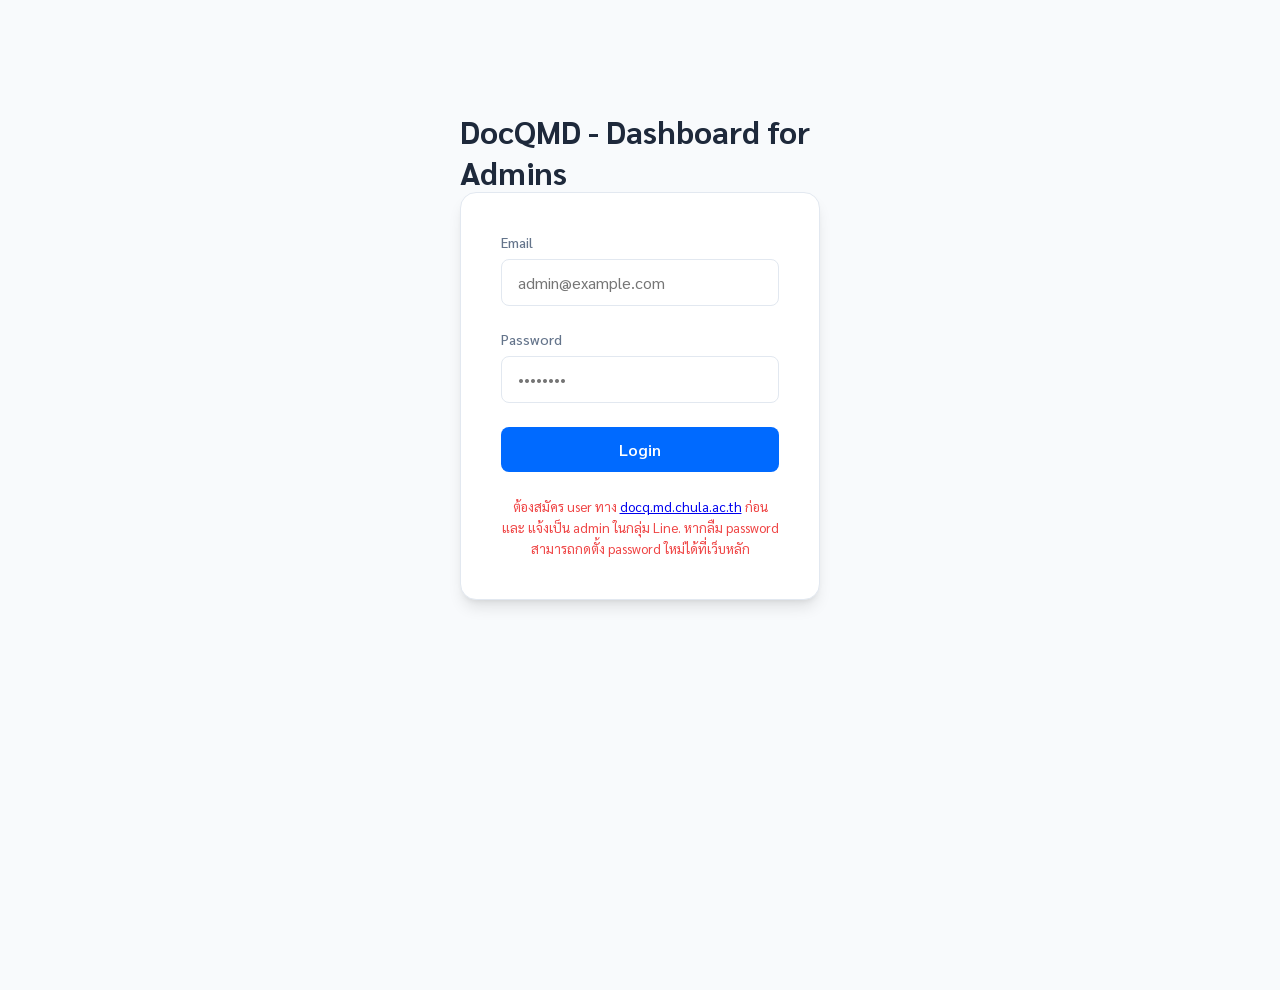
==== aa/docq/index.html @ ade1c8eb "made by gravity" ====
<!DOCTYPE html>
<html lang="th">
<head>
    <meta charset="UTF-8">
    <meta name="viewport" content="width=device-width, initial-scale=1.0">
    <title>DocQMD - Dashboard for Admins</title>
    <!-- Modern Thai Font: Sarabun -->
    <link rel="preconnect" href="https://fonts.googleapis.com">
    <link rel="preconnect" href="https://fonts.gstatic.com" crossorigin>
    <link href="https://fonts.googleapis.com/css2?family=Sarabun:wght@300;400;500;600;700&display=swap" rel="stylesheet">
    <link rel="stylesheet" href="style.css">
</head>
<body>
    <div class="login-container" id="login-container">
        <header>
            <h1>DocQMD - Dashboard for Admins</h1>
        </header>
        
        <main class="login-card">
            <form id="login-form">
                <div class="input-group">
                    <label for="email">Email</label>
                    <input type="email" id="email" name="email" placeholder="admin@example.com" required>
                </div>
                
                <div class="input-group">
                    <label for="password">Password</label>
                    <input type="password" id="password" name="password" placeholder="••••••••" required>
                </div>
                
                <button type="submit" id="login-btn">
                    <span>Login</span>
                    <div class="loader" id="loader"></div>
                </button>
            </form>
            
            <p class="notice">
                ต้องสมัคร user ทาง <a href="https://docq.md.chula.ac.th" target="_blank">docq.md.chula.ac.th</a> ก่อน และ แจ้งเป็น admin ในกลุ่ม Line. หากลืม password สามารถกดตั้ง password ใหม่ได้ที่เว็บหลัก
            </p>
        </main>
    </div>

    <div id="dashboard-container" class="dashboard-container" style="display: none;">
        <header class="dashboard-header">
            <div class="user-info-bar">
                <p id="user-email-display"></p>
                <button id="logout-btn" class="logout-btn">Logout</button>
            </div>
            <nav id="nav-menu" class="top-nav-menu">
                <!-- Navigation courses/rotations will be injected here -->
            </nav>
        </header>
        
        <main class="dashboard-content">
            <header class="content-header">
                <h2 id="current-view-title">Dashboard</h2>
                <div id="filter-section" class="filter-section"></div>
            </header>
            
            <div class="table-actions">
                <button id="export-btn" class="action-btn">Download Score</button>
            </div>
            
            <div id="copy-toast" class="copy-toast">Copied!</div>
            
            <div id="table-wrapper" class="table-wrapper">
                <table id="data-table">
                    <thead>
                        <!-- Headers injected here -->
                    </thead>
                    <tbody id="table-body">
                        <!-- Rows injected here -->
                    </tbody>
                </table>
            </div>
        </main>
    </div>

    <script src="dashboard.js"></script>
    <script src="app.js"></script>
</body>
</html>
---- aa/docq/style.css ----
:root {
    --primary-color: #006aff;
    --primary-hover: #0056d2;
    --bg-color: #f8fafc;
    --card-bg: #ffffff;
    --text-main: #1e293b;
    --text-muted: #64748b;
    --error-color: #ef4444;
    --border-color: #e2e8f0;
    --input-focus: #006aff;
    --shadow: 0 4px 6px -1px rgb(0 0 0 / 0.1), 0 2px 4px -2px rgb(0 0 0 / 0.1);
    --shadow-lg: 0 10px 15px -3px rgb(0 0 0 / 0.1), 0 4px 6px -4px rgb(0 0 0 / 0.1);
    --font-family: 'Sarabun', sans-serif;
}

* {
    margin: 0;
    padding: 0;
    box-sizing: border-box;
}

body {
    font-family: var(--font-family);
    background-color: var(--bg-color);
    color: var(--text-main);
    min-height: 100vh;
    padding: 0;
    /* Page handles padding now */
}

/* Login Page Styles */
.login-container {
    width: 100%;
    max-width: 400px;
    margin: 10vh auto;
    animation: fadeIn 0.8s ease-out;
    padding: 20px;
}

.login-card {
    background: var(--card-bg);
    padding: 2.5rem;
    border-radius: 16px;
    box-shadow: var(--shadow-lg);
    border: 1px solid var(--border-color);
}

.input-group {
    margin-bottom: 1.5rem;
}

.input-group label {
    display: block;
    font-size: 0.875rem;
    font-weight: 500;
    margin-bottom: 0.5rem;
    color: var(--text-muted);
}

.input-group input {
    width: 100%;
    padding: 0.75rem 1rem;
    border-radius: 8px;
    border: 1px solid var(--border-color);
    font-family: var(--font-family);
    font-size: 1rem;
    outline: none;
}

button {
    width: 100%;
    padding: 0.75rem;
    background-color: var(--primary-color);
    color: white;
    border: none;
    border-radius: 8px;
    font-size: 1rem;
    font-weight: 600;
    font-family: var(--font-family);
    cursor: pointer;
}

.notice {
    margin-top: 1.5rem;
    font-size: 0.825rem;
    color: var(--error-color);
    line-height: 1.6;
    text-align: center;
}

/* Dashboard Layout */
.dashboard-container {
    display: block;
    /* Linear stack for browser scroll */
    width: 100%;
    min-height: 100vh;
    background: #fff;
}

/* Header & Top Navigation */
.dashboard-header {
    background: var(--bg-color);
    border-bottom: 2px solid var(--border-color);
    padding: 1.5rem;
}

.user-info-bar {
    display: flex;
    justify-content: space-between;
    align-items: center;
    margin-bottom: 1.5rem;
}

#user-email-display {
    font-size: 0.9rem;
    font-weight: 700;
    color: var(--text-main);
}

.logout-btn {
    padding: 0.3rem 0.65rem;
    font-size: 0.75rem;
    background: transparent;
    color: var(--text-muted);
    border: 1px solid var(--border-color);
    width: auto;
}

.top-nav-menu {
    display: flex;
    flex-direction: column;
    gap: 1rem;
}

.nav-course {
    border-bottom: 1px solid rgba(0, 0, 0, 0.05);
    padding-bottom: 0.75rem;
}

.nav-course:last-child {
    border-bottom: none;
}

.course-title {
    font-size: 0.85rem;
    font-weight: 800;
    color: var(--text-main);
    margin-bottom: 0.5rem;
    text-transform: uppercase;
}

.rotation-list {
    display: flex;
    flex-wrap: wrap;
    gap: 0.5rem;
}

.rotation-item {
    padding: 0.35rem 0.85rem;
    font-size: 0.8rem;
    background: #fff;
    border: 1px solid var(--border-color);
    border-radius: 4px;
    cursor: pointer;
    transition: background 0.2s;
}

.rotation-item.active {
    background: var(--primary-color);
    color: #fff;
    border-color: var(--primary-color);
    font-weight: 600;
}

/* Dashboard Content Area */
.dashboard-content {
    padding: 2rem 1.5rem;
}

.content-header h2 {
    font-size: 1.35rem;
    font-weight: 800;
    margin-bottom: 1.5rem;
}

/* Compact Filters Styling */
.filter-section {
    display: flex;
    flex-direction: column;
    gap: 1.5rem;
    margin-bottom: 2rem;
}

.filter-group {
    display: flex;
    flex-direction: column;
}

.filter-label-row {
    display: flex;
    justify-content: space-between;
    align-items: flex-end;
    margin-bottom: 0.5rem;
}

.filter-label {
    font-size: 0.8rem;
    font-weight: 800;
    color: var(--text-muted);
}

.toggle-all {
    font-size: 0.7rem;
    color: var(--primary-color);
    cursor: pointer;
    background: none;
    border: none;
    padding: 0;
    width: auto;
}

.filter-buttons {
    display: flex;
    flex-wrap: wrap;
    gap: 0.35rem;
}

.filter-btn {
    padding: 0.2rem 0.6rem;
    font-size: 0.75rem;
    border-radius: 4px;
    border: 1px solid transparent;
    background: #8b8b8b;
    /* Logic unselected */
    color: black;
    cursor: pointer;
    width: auto;
    font-weight: 500;
}

.filter-btn.active {
    background: #a1d3ff;
    /* Logic selected */
    color: black;
}

/* Table Management and Actions */
.table-actions {
    margin-bottom: 1rem;
}

.action-btn {
    padding: 0.55rem 1.1rem;
    font-size: 0.85rem;
    font-weight: 700;
    background: #fff;
    border: 2px solid var(--text-main);
    border-radius: 6px;
    cursor: pointer;
    width: auto;
    color: var(--text-main);
}

/* Data Table Styling - Specific 4em Constraint */
.table-wrapper {
    overflow-x: visible;
    padding-bottom: 2rem;
}

table {
    width: 100%;
    border-collapse: collapse;
    font-size: 0.725rem;
    table-layout: fixed;
    /* Crucial for respecting width constraints */
}

thead {
    position: sticky;
    top: 0;
    z-index: 10;
    background: #fff;
    box-shadow: 0 2px 0 var(--border-color);
}

th {
    position: relative; /* Anchor for resizer */
    text-align: left;
    padding: 0.65rem 0.4rem;
    border-bottom: 2px solid var(--border-color);
    color: var(--text-muted);
    font-weight: 800;
    cursor: pointer;
    overflow: hidden;
    text-overflow: ellipsis;
    white-space: nowrap;
}

/* Resize Handle */
.resizer {
    position: absolute;
    right: 0;
    top: 0;
    height: 100%;
    width: 6px;
    background: transparent;
    cursor: col-resize;
    z-index: 11;
}

.resizer:hover {
    background: rgba(0, 106, 255, 0.2);
}

.resizer.resizing {
    background: var(--primary-color);
    width: 2px;
}

td {
    padding: 0.45rem 0.4rem;
    border-bottom: 1px solid var(--border-color);
    color: var(--text-main);
    overflow: hidden;
    text-overflow: ellipsis;
    white-space: nowrap;
}

tr:hover td {
    background: #f1f5f9;
}

tr.duplicate-row td {
    color: var(--text-muted);
    font-weight: 300;
}

/* Status Highlighting */
.status-approved {
    background-color: #22c55e !important; /* Bright green */
    color: white !important;
    font-weight: 700;
}

/* Evaluation Scale Colors */
.eval-green {
    background-color: #22c55e !important; /* Bright green */
    color: white !important;
    font-weight: 600;
}

.eval-red {
    background-color: #ef4444 !important; /* Brighter red */
    color: white !important;
    font-weight: 600;
}

.eval-grey {
    background-color: #94a3b8 !important; /* Grey for NA */
    color: white !important;
    font-weight: 500;
}

/* Copy Toast */
.copy-toast {
    position: fixed;
    bottom: 2rem;
    left: 50%;
    transform: translateX(-50%);
    background: rgba(30, 41, 59, 0.9);
    color: white;
    padding: 0.5rem 1.5rem;
    border-radius: 2rem;
    font-size: 0.875rem;
    z-index: 1000;
    display: none;
    animation: fadeIn 0.3s ease-out;
}

/* Stable Table Layout */
#data-table {
    table-layout: fixed;
    width: max-content; /* Allow growth but keep cells fixed */
    min-width: 100%;
}

th, td {
    cursor: copy; /* Hint for click-to-copy */
}

/* Animations */
@keyframes fadeIn {
    from {
        opacity: 0;
        transform: translateY(10px);
    }

    to {
        opacity: 1;
        transform: translateY(0);
    }
}

@keyframes rotation {
    0% {
        transform: rotate(0deg);
    }

    100% {
        transform: rotate(360deg);
    }
}

/* Scrollbar UI */
::-webkit-scrollbar {
    width: 8px;
    height: 8px;
}

::-webkit-scrollbar-track {
    background: #f1f5f9;
}

::-webkit-scrollbar-thumb {
    background: #cbd5e1;
    border-radius: 4px;
}

::-webkit-scrollbar-thumb:hover {
    background: #94a3b8;
}
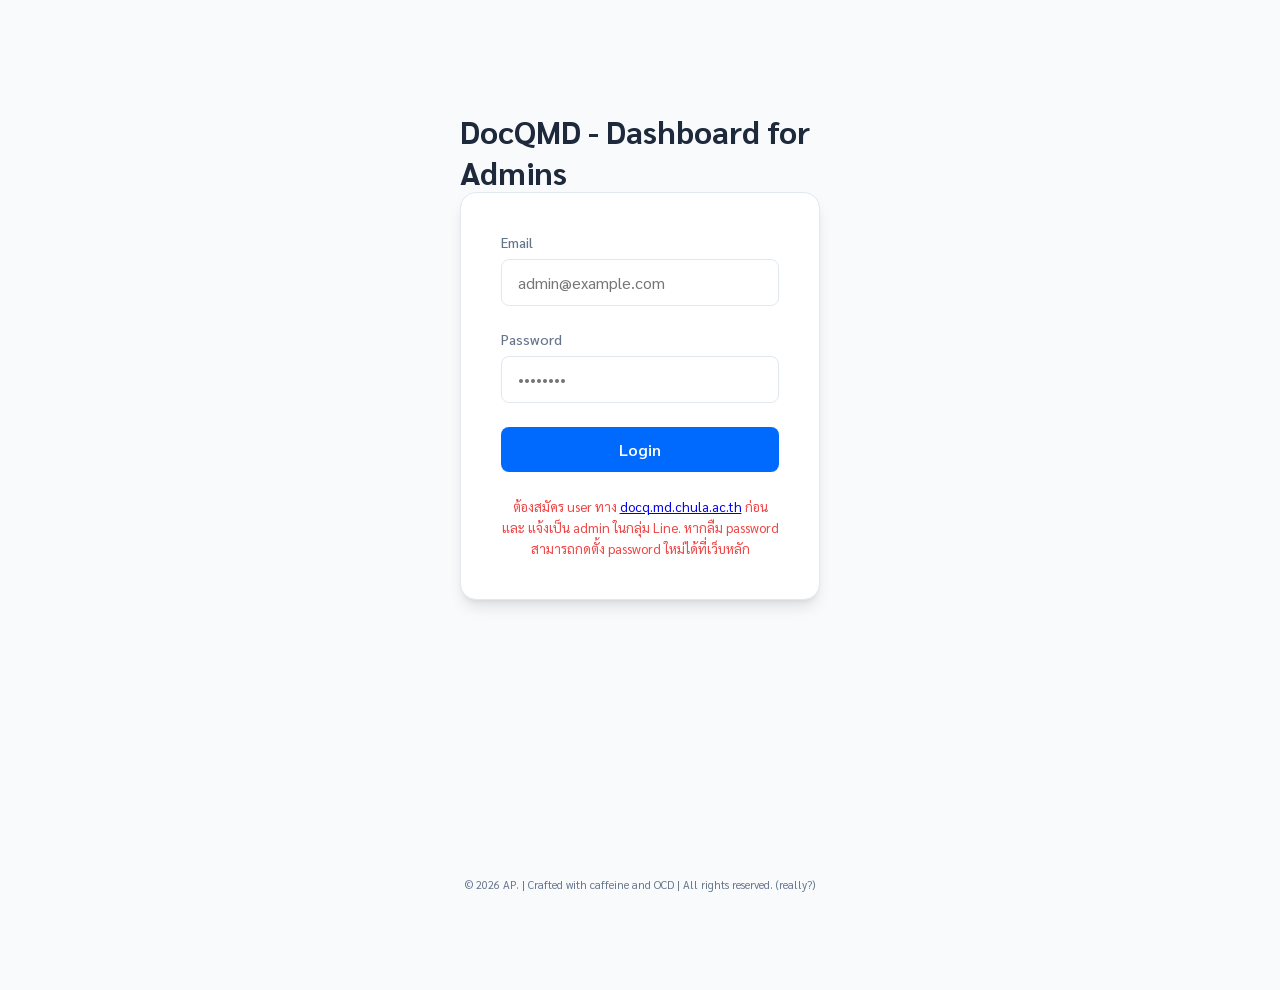
==== commit 78f2e25d: "decorum" ====
--- a/aa/docq/index.html
+++ b/aa/docq/index.html
@@ -1,5 +1,6 @@
 <!DOCTYPE html>
 <html lang="th">
+
 <head>
     <meta charset="UTF-8">
     <meta name="viewport" content="width=device-width, initial-scale=1.0">
@@ -7,41 +8,49 @@
     <!-- Modern Thai Font: Sarabun -->
     <link rel="preconnect" href="https://fonts.googleapis.com">
     <link rel="preconnect" href="https://fonts.gstatic.com" crossorigin>
-    <link href="https://fonts.googleapis.com/css2?family=Sarabun:wght@300;400;500;600;700&display=swap" rel="stylesheet">
+    <link href="https://fonts.googleapis.com/css2?family=Sarabun:wght@300;400;500;600;700&display=swap"
+        rel="stylesheet">
     <link rel="stylesheet" href="style.css">
+    <link rel="icon" type="image/png" href="assets/golddocq.png">
 </head>
+
 <body>
     <div class="login-container" id="login-container">
         <header>
             <h1>DocQMD - Dashboard for Admins</h1>
         </header>
-        
+
         <main class="login-card">
             <form id="login-form">
                 <div class="input-group">
                     <label for="email">Email</label>
                     <input type="email" id="email" name="email" placeholder="admin@example.com" required>
                 </div>
-                
+
                 <div class="input-group">
                     <label for="password">Password</label>
                     <input type="password" id="password" name="password" placeholder="••••••••" required>
                 </div>
-                
+
                 <button type="submit" id="login-btn">
                     <span>Login</span>
                     <div class="loader" id="loader"></div>
                 </button>
             </form>
-            
+
             <p class="notice">
-                ต้องสมัคร user ทาง <a href="https://docq.md.chula.ac.th" target="_blank">docq.md.chula.ac.th</a> ก่อน และ แจ้งเป็น admin ในกลุ่ม Line. หากลืม password สามารถกดตั้ง password ใหม่ได้ที่เว็บหลัก
+                ต้องสมัคร user ทาง <a href="https://docq.md.chula.ac.th" target="_blank">docq.md.chula.ac.th</a> ก่อน
+                และ แจ้งเป็น admin ในกลุ่ม Line. หากลืม password สามารถกดตั้ง password ใหม่ได้ที่เว็บหลัก
             </p>
         </main>
     </div>
 
     <div id="dashboard-container" class="dashboard-container" style="display: none;">
         <header class="dashboard-header">
+            <div class="header-brand">
+                <img src="assets/golddocq.png" alt="DocQMD" class="header-icon">
+                <h1 id="current-view-title">DocQ MD Dashboard</h1>
+            </div>
             <div class="user-info-bar">
                 <p id="user-email-display"></p>
                 <button id="logout-btn" class="logout-btn">Logout</button>
@@ -50,19 +59,19 @@
                 <!-- Navigation courses/rotations will be injected here -->
             </nav>
         </header>
-        
+
         <main class="dashboard-content">
             <header class="content-header">
                 <h2 id="current-view-title">Dashboard</h2>
                 <div id="filter-section" class="filter-section"></div>
             </header>
-            
+
             <div class="table-actions">
                 <button id="export-btn" class="action-btn">Download Score</button>
             </div>
-            
+
             <div id="copy-toast" class="copy-toast">Copied!</div>
-            
+
             <div id="table-wrapper" class="table-wrapper">
                 <table id="data-table">
                     <thead>
@@ -78,5 +87,10 @@
 
     <script src="dashboard.js"></script>
     <script src="app.js"></script>
+    
+    <footer class="app-footer">
+        © 2026 AP. | Crafted with caffeine and OCD | All rights reserved. (really?)
+    </footer>
 </body>
-</html>
+
+</html>
--- a/aa/docq/style.css
+++ b/aa/docq/style.css
@@ -98,6 +98,20 @@
 }
 
 /* Header & Top Navigation */
+
+.header-brand {
+    display: flex;
+    align-items: center;
+    gap: 12px;
+}
+
+.header-icon {
+    height: 32px;
+    /* Adjust size as needed */
+    width: auto;
+    object-fit: contain;
+}
+
 .dashboard-header {
     background: var(--bg-color);
     border-bottom: 2px solid var(--border-color);
@@ -284,7 +298,8 @@
 }
 
 th {
-    position: relative; /* Anchor for resizer */
+    position: relative;
+    /* Anchor for resizer */
     text-align: left;
     padding: 0.65rem 0.4rem;
     border-bottom: 2px solid var(--border-color);
@@ -337,26 +352,37 @@
 
 /* Status Highlighting */
 .status-approved {
-    background-color: #22c55e !important; /* Bright green */
+    background-color: #22c55e !important;
+    /* Bright green */
     color: white !important;
     font-weight: 700;
 }
 
+.status-delayed {
+    background-color: #facc15 !important;
+    /* Bright yellow */
+    color: black !important;
+    font-weight: 700;
+}
+
 /* Evaluation Scale Colors */
 .eval-green {
-    background-color: #22c55e !important; /* Bright green */
+    background-color: #22c55e !important;
+    /* Bright green */
     color: white !important;
     font-weight: 600;
 }
 
 .eval-red {
-    background-color: #ef4444 !important; /* Brighter red */
+    background-color: #ef4444 !important;
+    /* Brighter red */
     color: white !important;
     font-weight: 600;
 }
 
 .eval-grey {
-    background-color: #94a3b8 !important; /* Grey for NA */
+    background-color: #94a3b8 !important;
+    /* Grey for NA */
     color: white !important;
     font-weight: 500;
 }
@@ -380,12 +406,55 @@
 /* Stable Table Layout */
 #data-table {
     table-layout: fixed;
-    width: max-content; /* Allow growth but keep cells fixed */
+    /*width: max-content; */
     min-width: 100%;
-}
-
-th, td {
-    cursor: copy; /* Hint for click-to-copy */
+    border-collapse: collapse;
+}
+
+#data-table th,
+#data-table td {
+    width: 6em;
+    min-width: 2em;
+    overflow: hidden;
+    text-overflow: ellipsis;
+    white-space: nowrap;
+    position: relative;
+    border: 1px solid var(--border-color);
+}
+
+#data-table th {
+    background-color: var(--primary-color);
+    color: white;
+    font-weight: 600;
+    text-align: left;
+    padding: 0.5rem;
+}
+
+#data-table td {
+    padding: 0.45rem 0.4rem;
+}
+
+/* Better Resizer Handle */
+.resizer {
+    position: absolute;
+    top: 0;
+    right: 0;
+    width: 5px;
+    cursor: col-resize;
+    user-select: none;
+    height: 100%;
+}
+
+.resizer:hover,
+.resizer.resizing {
+    border-right: 3px solid var(--primary-hover);
+    background-color: rgba(255, 255, 255, 0.2);
+}
+
+th,
+td {
+    cursor: copy;
+    /* Hint for click-to-copy */
 }
 
 /* Animations */
@@ -411,6 +480,21 @@
     }
 }
 
+/* Footer Styles */
+.app-footer {
+    position: fixed;
+    bottom: 0;
+    left: 0;
+    width: 100%;
+    text-align: center;
+    padding: 0.5rem;
+    font-size: 0.7rem;
+    color: var(--text-muted);
+    background-color: transparent;
+    pointer-events: none;
+    z-index: 1000;
+}
+
 /* Scrollbar UI */
 ::-webkit-scrollbar {
     width: 8px;
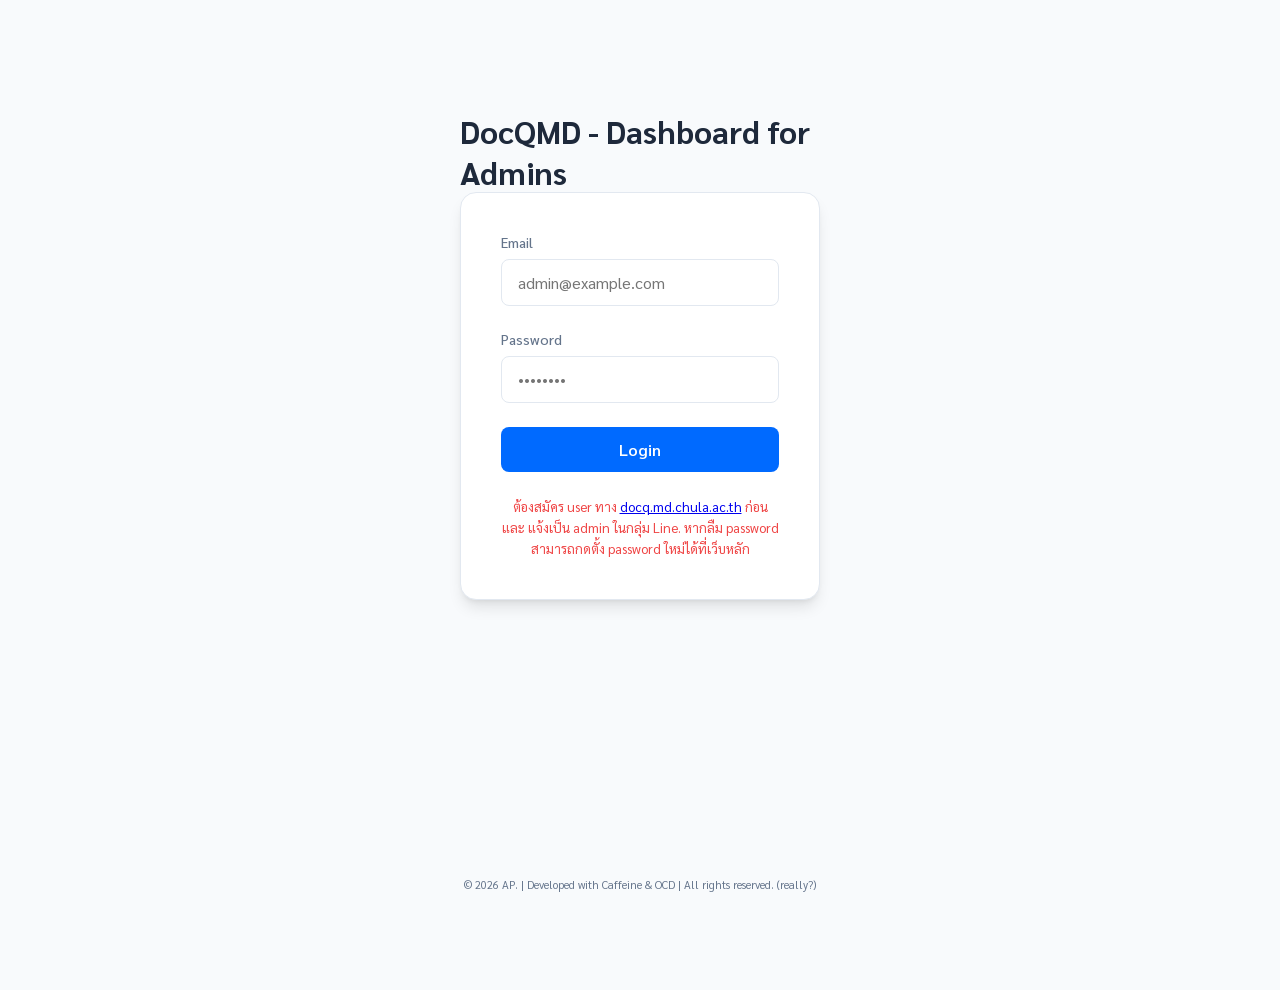
==== commit c6ad4b82: "dcocd" ====
--- a/aa/docq/index.html
+++ b/aa/docq/index.html
@@ -89,8 +89,8 @@
     <script src="app.js"></script>
     
     <footer class="app-footer">
-        © 2026 AP. | Crafted with caffeine and OCD | All rights reserved. (really?)
+        © 2026 AP. | Developed with Caffeine & OCD | All rights reserved. (really?)
     </footer>
 </body>
 
-</html>+</html>
